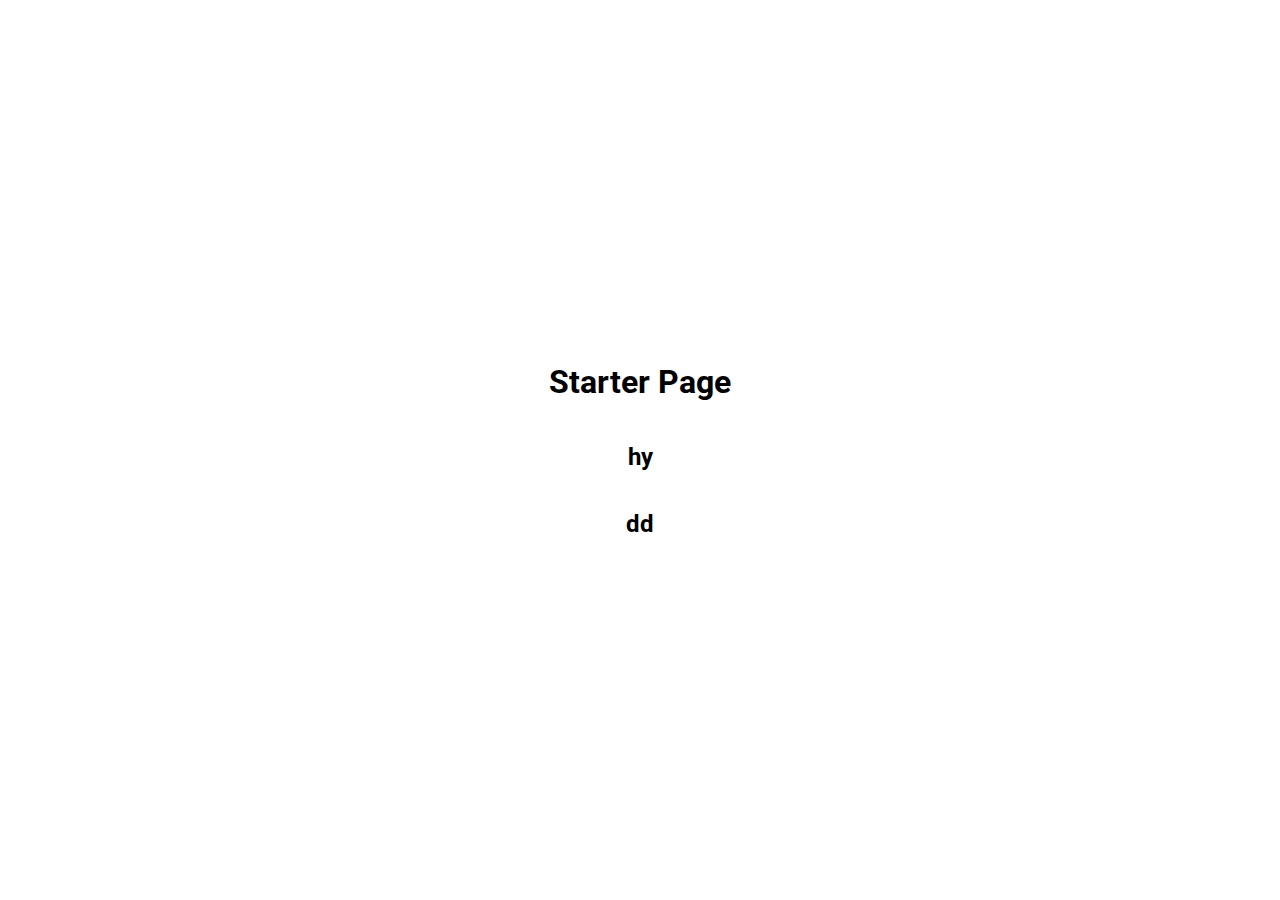
==== index.html @ 7326e3aa "add poilerplate code" ====
<!DOCTYPE html>
<html lang="en">
  <head>
    <meta charset="UTF-8" />
    <meta name="viewport" content="width=device-width, initial-scale=1.0" />
    <link rel="stylesheet" href="style.css" />
    <title>50 Projects In 50 Days</title>
  </head>
  <body>
    <h1>Starter Page</h1>
    <h2>hy</h2>
    <h2>dd</h2>

    <script src="script.js"></script>
  </body>
</html>
---- style.css ----
@import url('https://fonts.googleapis.com/css2?family=Roboto:wght@400;700&display=swap');

* {
  box-sizing: border-box;
}

body {
  font-family: 'Roboto', sans-serif;
  display: flex;
  flex-direction: column;
  justify-content: center;
  align-items: center;
  height: 100vh;
  margin: 0;
}
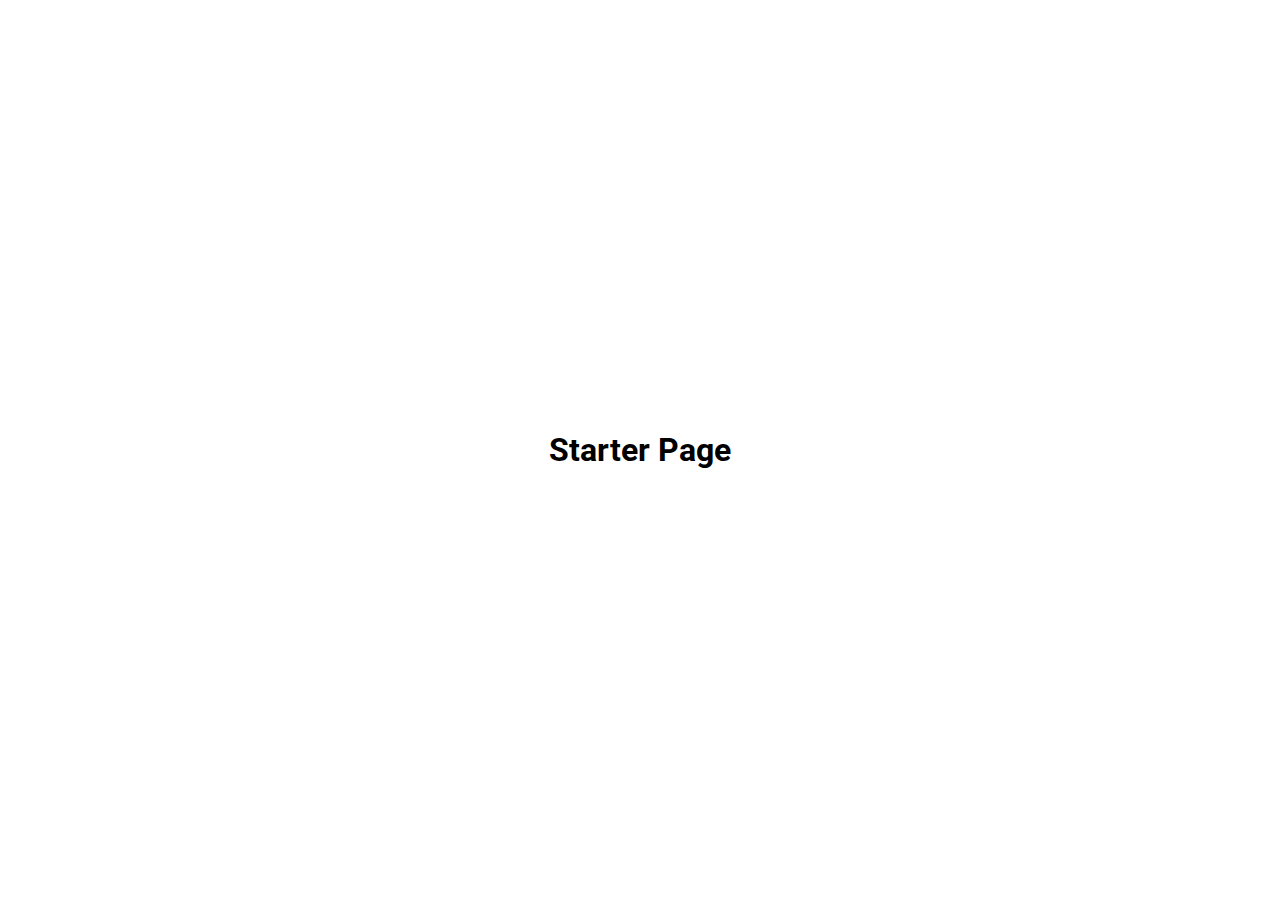
==== commit 9c971202: "add expanding cards html and css" ====
--- a/index.html
+++ b/index.html
@@ -8,9 +8,6 @@
   </head>
   <body>
     <h1>Starter Page</h1>
-    <h2>hy</h2>
-    <h2>dd</h2>
-
     <script src="script.js"></script>
   </body>
 </html>
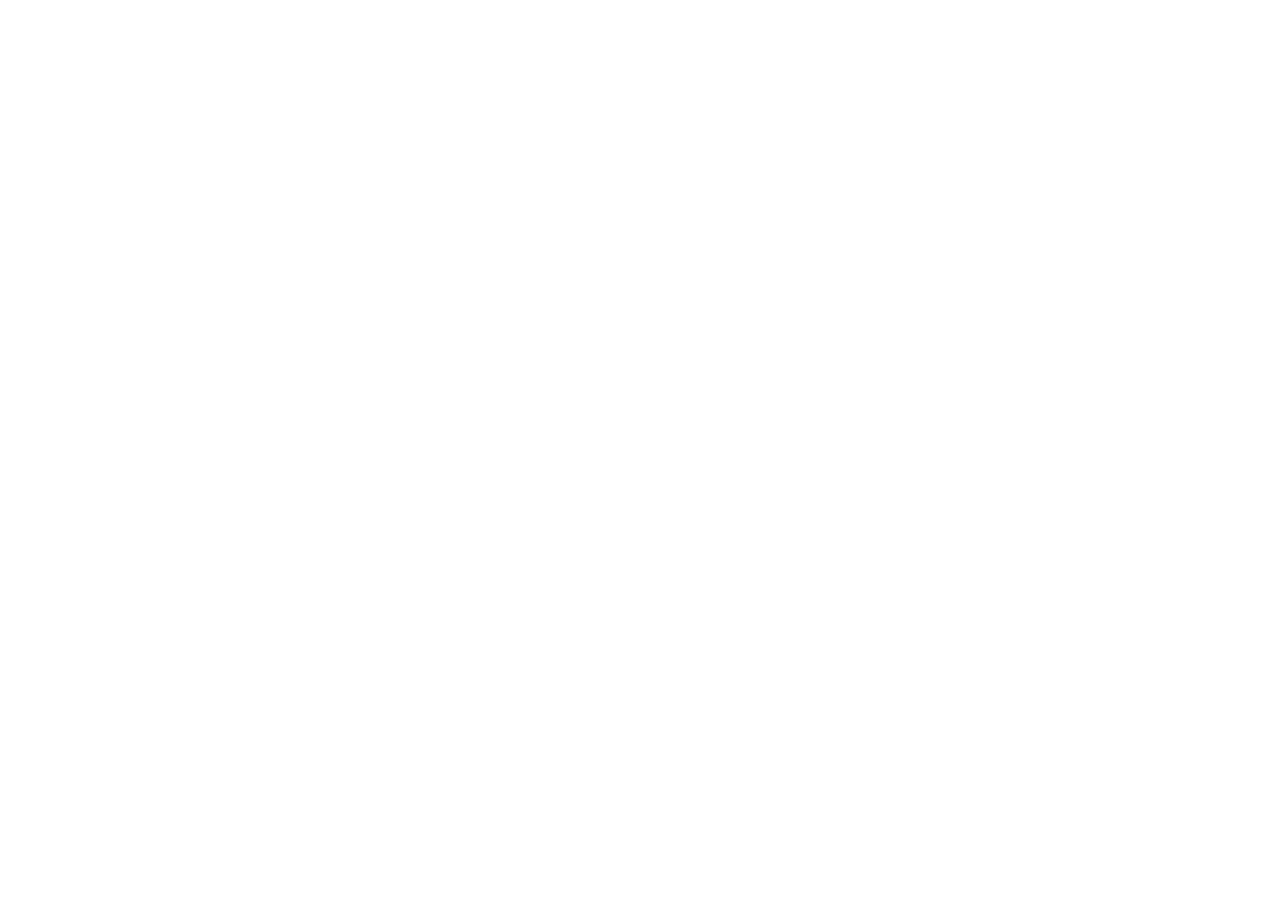
==== commit 66663996: "add 02-progress-steps html and css" ====
--- a/index.html
+++ b/index.html
@@ -7,7 +7,6 @@
     <title>50 Projects In 50 Days</title>
   </head>
   <body>
-    <h1>Starter Page</h1>
     <script src="script.js"></script>
   </body>
 </html>
--- a/style.css
+++ b/style.css
@@ -11,5 +11,6 @@
   justify-content: center;
   align-items: center;
   height: 100vh;
+  overflow: hidden;
   margin: 0;
 }
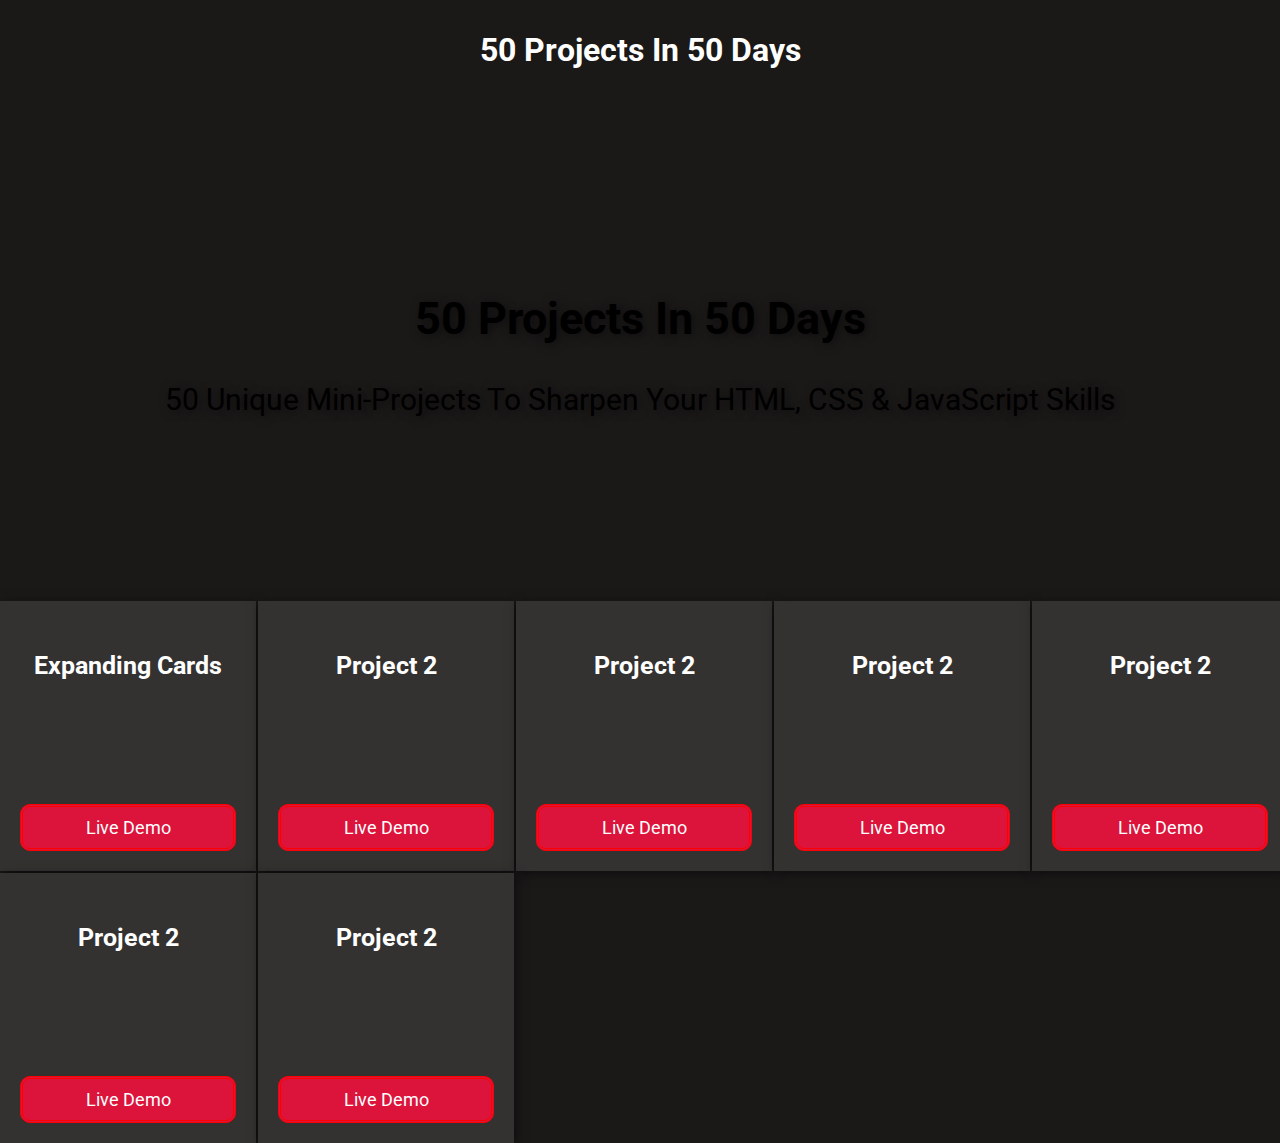
==== commit 268b4f66: "add land page for all the projects" ====
--- a/index.html
+++ b/index.html
@@ -3,10 +3,28 @@
   <head>
     <meta charset="UTF-8" />
     <meta name="viewport" content="width=device-width, initial-scale=1.0" />
+    <title>50 Projects In 50 Days</title>
     <link rel="stylesheet" href="style.css" />
-    <title>50 Projects In 50 Days</title>
   </head>
   <body>
-    <script src="script.js"></script>
+    <div class="header">
+      <div class="header-content">
+        <h1>50 Projects In 50 Days</h1>
+      </div>
+    </div>
+
+    <div class="hero">
+      <div class="hero-content">
+        <h2>50 Projects In 50 Days</h2>
+        <p>50 unique mini-projects to sharpen your HTML, CSS & JavaScript skills</p>
+      </div>
+    </div>
+
+    <div class="projects" id="projectCards">
+      <!-- Project cards will be dynamically generated here -->
+    </div>
+
+    <!-- <div class="footer">Made With ♥️ Source Code In Github</div> -->
+    <script type="module" src="script.js"></script>
   </body>
 </html>
--- a/style.css
+++ b/style.css
@@ -6,11 +6,115 @@
 
 body {
   font-family: 'Roboto', sans-serif;
+  height: 100vh;
+  width: 100%;
+  margin: 0;
+  padding: 0;
+  background-color: #1b1818;
+}
+
+.header {
+  position: relative;
+  top: 0;
+  left: 0;
+  padding: 10px 20px;
+  background-color: #1b1818;
+  color: #fff;
+}
+
+.header-content {
+  text-align: center;
+  text-transform: capitalize;
+}
+
+.hero {
+  background-image: url('https://images.unsplash.com/photo-1549880338-65ddcdfd017b?ixlib=rb-1.2.1&ixid=eyJhcHBfaWQiOjEyMDd9&auto=format&fit=crop&w=1350&q=80');
+  background-size: cover;
+  background-position: center center;
+  background-repeat: no-repeat;
+  position: relative;
+  top: 0;
+  left: 0;
+  height: 500px;
+  text-align: center;
   display: flex;
-  flex-direction: column;
   justify-content: center;
   align-items: center;
-  height: 100vh;
-  overflow: hidden;
+}
+
+.hero-content {
+  text-align: center;
+  text-transform: capitalize;
+  text-shadow: 2px 2px 10px rgba(0, 0, 0, 0.5);
+  font-size: 30px;
+  color: #000;
+}
+
+.projects {
+  display: grid;
+  grid-template-columns: repeat(5, 20%);
+  grid-gap: 2px;
   margin: 0;
+  padding: 0;
 }
+
+/* Media query for smaller screens (e.g., mobile) */
+@media (max-width: 768px) {
+  .projects {
+    grid-template-columns: repeat(3, 1fr); /* 3 columns on smaller screens */
+  }
+}
+
+.project-card {
+  background-color: #343131;
+  position: relative;
+  box-shadow: 2px 2px 10px rgba(0, 0, 0, 0.5);
+  padding: 20px;
+  text-align: center;
+  text-transform: capitalize;
+  height: 270px;
+  width: 100%;
+  display: flex;
+  justify-content: space-between;
+  flex-direction: column;
+}
+
+.project-card h3 {
+  padding: 5px;
+  color: white;
+  font-size: 25px;
+}
+
+.project-card a {
+  text-decoration: none;
+  border: 3px double red;
+  display: inline-block;
+  padding: 10px 10px;
+  background-color: crimson;
+  color: #fff;
+  border-radius: 10px;
+  text-align: center;
+  text-transform: capitalize;
+  font-size: 18px;
+  transition: background-color 0.3s ease;
+}
+
+.project-card a:hover {
+  background-color: #1b1818;
+  color: #fff;
+}
+
+.project-card a:active {
+  transform: scale(0.98);
+}
+
+.footer {
+  position: absolute;
+  bottom: 0;
+  width: 100%;
+  padding: 20px;
+  display: flex;
+  justify-content: center;
+  border-top: 2px solid black;
+  background-color: rgb(24, 28, 31);
+}
